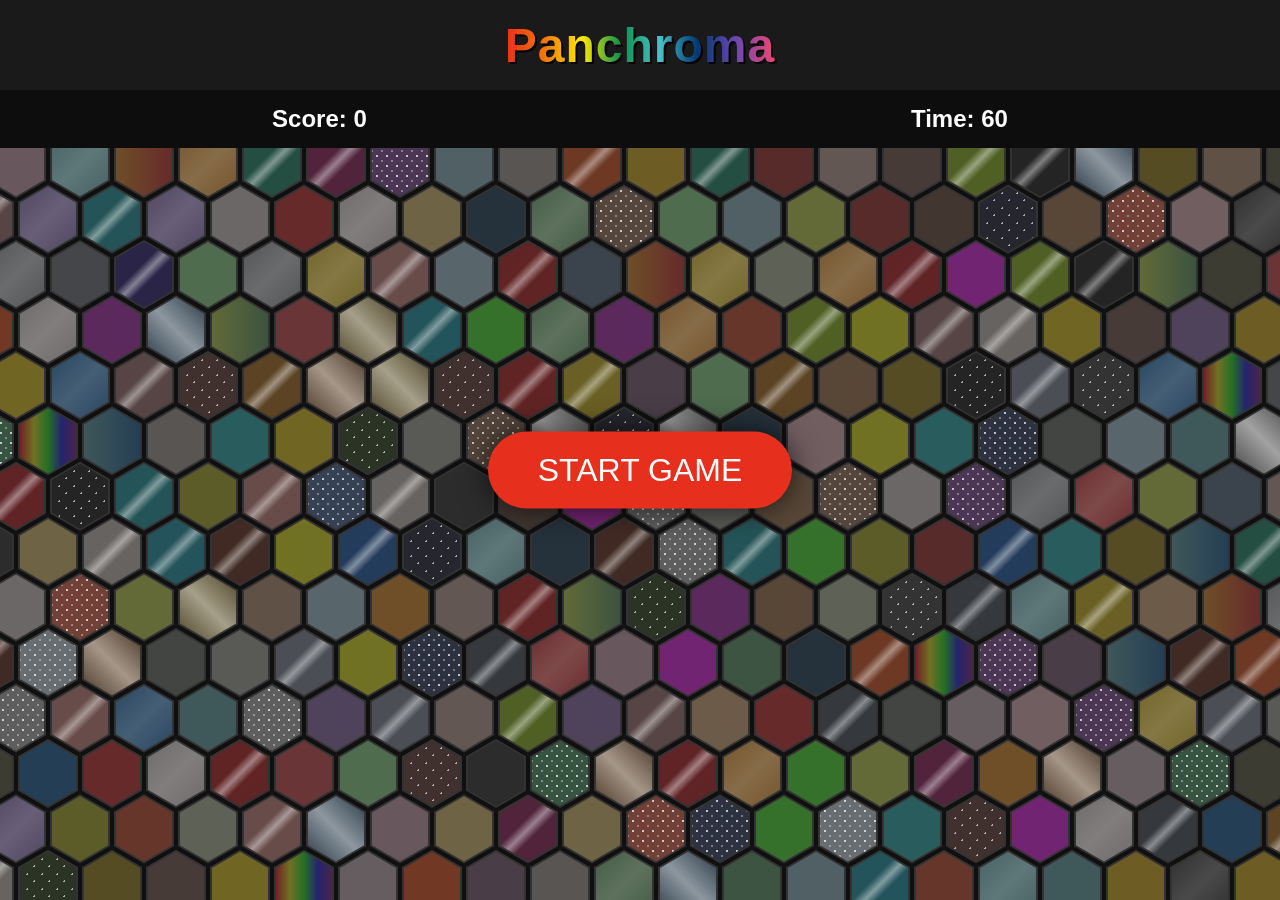
==== GameCode/index.html @ 55a170a0 "Move game files to GameCode/ and add redirect in root index.html Moved `index.html`, `script.js`, an" ====
<!DOCTYPE html>
<html lang="en">
<head>
    <meta charset="UTF-8">
    <meta name="viewport" content="width=device-width, initial-scale=1.0, maximum-scale=1.0, user-scalable=no">
    <title>Polymaker Panchroma Wall Game</title>
    <link rel="stylesheet" href="style.css">
</head>
<body>

    <div id="game-container">
        <header id="color-pop-display">
            <h1 id="pop-text">Panchroma</h1>
        </header>

        <div id="controls">
            <div id="score-board">Score: <span id="score">0</span></div>
            <div id="timer-board">Time: <span id="time">60</span></div>
        </div>

        <div id="game-board">
            <!-- Hexes will be generated here -->
        </div>

        <div id="overlay-container">
            <div id="game-over-message"></div>
            <button id="start-btn">START GAME</button>
        </div>
    </div>

    <script src="script.js"></script>
</body>
</html>
---- GameCode/style.css ----
:root {
    --hex-width: 60px; /* Base size */
    --hex-height: calc(var(--hex-width) * 1.1547);
    --bg-color: #1a1a1a;
    --text-color: #ffffff;
    --gap: 4px;
}

body {
    margin: 0;
    padding: 0;
    background-color: var(--bg-color);
    color: var(--text-color);
    font-family: 'Segoe UI', Tahoma, Geneva, Verdana, sans-serif;
    overflow: hidden; /* Prevent scrolling */
    touch-action: none; /* specific for game */
    display: flex;
    justify-content: center;
    align-items: center;
    height: 100vh;
    height: 100dvh; /* Better mobile support */
}

#game-container {
    width: 100%;
    height: 100%;
    display: flex;
    flex-direction: column;
    align-items: center;
    position: relative;
}

header#color-pop-display {
    height: 10vh;
    display: flex;
    justify-content: center;
    align-items: center;
    width: 100%;
    z-index: 10;
    position: relative;
}

#leaderboard-link {
    position: absolute;
    left: 20px;
    font-size: 2rem;
    text-decoration: none;
    filter: drop-shadow(0 0 2px rgba(255,255,255,0.3));
    transition: transform 0.2s;
    z-index: 20;
    cursor: pointer;
}
#leaderboard-link:hover {
    transform: scale(1.1);
    filter: drop-shadow(0 0 5px rgba(255,255,255,0.8));
}

#pop-text {
    font-size: 3rem;
    font-weight: 800; /* Bolder */
    margin: 0;
    text-align: center;
    transition: transform 0.2s cubic-bezier(0.175, 0.885, 0.32, 1.275);

    /* Bubble Effect Base */
    color: var(--pop-color, #fff);
    text-shadow:
        3px 3px 0 #000,
        -1px -1px 0 rgba(255, 255, 255, 0.3),
        0 0 10px var(--pop-color, rgba(255,255,255,0.5));
    letter-spacing: 1px;
}

/* Panchroma Rainbow Effect */
#pop-text.panchroma-title {
    background: linear-gradient(
        to right,
        #E72F1D, #F67405, #FFE800, #06924D, #4CC0C7, #003776, #6C47B2, #F24574
    );
    -webkit-background-clip: text;
    background-clip: text;
    color: transparent;
    text-shadow: none; /* Text shadow interferes with clip */
    filter: drop-shadow(2px 2px 0 #000); /* Drop shadow works with clipped text */
}

.pop-anim {
    animation: popBounce 0.6s cubic-bezier(0.68, -0.55, 0.265, 1.55);
}

@keyframes popBounce {
    0% { transform: scale(0.5); opacity: 0; }
    40% { transform: scale(1.3); opacity: 1; }
    70% { transform: scale(0.9); }
    100% { transform: scale(1); opacity: 1; }
}

#controls {
    display: flex;
    justify-content: space-around;
    width: 100%;
    padding: 15px;
    background: rgba(0,0,0,0.5);
    font-size: 1.5rem;
    font-weight: bold;
}

#game-board {
    flex: 1;
    display: flex;
    flex-direction: column;
    justify-content: center; /* Center vertically */
    align-items: center;     /* Center grid-container horizontally */
    width: 100%;
    padding: 20px;
    box-sizing: border-box;
    overflow: hidden; /* Ensure wall fits without scrolling */
}

/* New Container for Grid Alignment */
#grid-container {
    display: flex;
    flex-direction: column;
    align-items: flex-start; /* Key: align rows relative to left edge */
    width: fit-content;      /* Shrink to content width */
}

/* New Container for Grid Alignment */
#grid-container {
    display: flex;
    flex-direction: column;
    align-items: flex-start; /* Key: align rows relative to left edge */
    width: fit-content;      /* Shrink to content width */
}

.hex-row {
    display: flex;
    /* Adjust margin to include gap.
       For perfect interlocking with gap:
       Vertical Spacing = sqrt(3)/2 * (Width + Gap)
       Current Height (H) = sqrt(3)/2 * 2 * Width/sqrt(3) * 1.1547...
       H = 1.1547 * Width.

       We want vertical distance between centers = sqrt(3)/2 * (Width + Gap) = 0.866 * Width + 0.866 * Gap

       We have H = 1.1547 * Width.
       Overlap logic:
       Margin-top puts the row up.
       Center distance = H + margin-top.
       So margin-top = Center distance - H
       = 0.866 * Width + 0.866 * Gap - 1.1547 * Width
       = -0.2887 * Width + 0.866 * Gap.

       -0.2887 * Width is exactly -0.25 * H (since H=1.1547*W, 0.25*H = 0.2887*W).
       So margin-top = -0.25 * H + 0.866 * Gap.
    */
    margin-top: calc(var(--hex-height) * -0.25 + var(--gap) * 0.866);
    /* Remove bottom margin to avoid double overlap */
    margin-bottom: 0;
}

.hex-row:first-child {
    margin-top: 0;
}

.hex-row:nth-child(even) {
    margin-left: calc(var(--hex-width) * 0.5 + var(--gap) / 2);
}

/* Wrapper for layout and outer glow */
.hex {
    width: var(--hex-width);
    height: var(--hex-height);
    margin: 0 calc(var(--gap) / 2);
    display: flex;
    justify-content: center;
    align-items: center;
    cursor: pointer;
    position: relative;
    /* No clip-path here so drop-shadow can go outside */
    transition: filter 0.2s, transform 0.1s;
    filter: drop-shadow(0 0 2px #000000);
}

/* Inner visual element with shape */
.hex-inner {
    width: 100%;
    height: 100%;
    background-color: #333; /* Default off color */
    clip-path: polygon(50% 0%, 100% 25%, 100% 75%, 50% 100%, 0% 75%, 0% 25%);
    position: relative;
    transition: background-color 0.2s;
}

.hex-inner::before {
    content: '';
    position: absolute;
    top: 2px; left: 2px; right: 2px; bottom: 2px;
    background: var(--hex-bg, var(--hex-color, #444));
    clip-path: polygon(50% 0%, 100% 25%, 100% 75%, 50% 100%, 0% 75%, 0% 25%);
    opacity: 0.3; /* Dim by default */
    transition: opacity 0.2s;
    z-index: 1;
}

.hex.active {
    z-index: 2; /* Bring to front */
    /* Glow effect outside the shape */
    filter: drop-shadow(0 0 4px #FFFFFF) drop-shadow(0 0 15px var(--hex-color)) brightness(1.2);
    transform: scale(1.05); /* Slight pop */
}

.hex.active .hex-inner::before {
    opacity: 1;
    /* Inner brightness is handled by parent filter */
}

#overlay-container {
    position: absolute;
    top: 50%;
    left: 50%;
    transform: translate(-50%, -50%);
    display: flex;
    flex-direction: column;
    align-items: center;
    z-index: 100;
    pointer-events: none;
    width: 100%;
}

#game-over-message {
    font-size: 3rem;
    font-weight: 800;
    color: #ffffff;
    text-align: center;
    text-shadow:
        2px 2px 0 #000,
        -1px -1px 0 #000,
        1px -1px 0 #000,
        -1px 1px 0 #000,
        1px 1px 0 #000;
    margin-bottom: 20px;
    opacity: 0;
    transition: opacity 0.3s;
    pointer-events: none;
}

#start-btn {
    /* Removed absolute positioning as it is now in a flex container */
    padding: 20px 50px;
    font-size: 2rem;
    background-color: #e72f1d;
    color: white;
    border: none;
    border-radius: 50px;
    cursor: pointer;
    box-shadow: 0 0 30px rgba(0,0,0,0.7);
    white-space: nowrap;
    pointer-events: auto;
    margin-top: 20px;
}

#start-btn:disabled {
    background-color: #555;
    cursor: not-allowed;
    opacity: 0;
    pointer-events: none;
}

/* Color Type Finishes */

/* Common After setup for texture overlays */
.hex-inner::after {
    content: '';
    position: absolute;
    top: 2px; left: 2px; right: 2px; bottom: 2px;
    clip-path: polygon(50% 0%, 100% 25%, 100% 75%, 50% 100%, 0% 75%, 0% 25%);
    pointer-events: none;
    z-index: 2;
    opacity: 0; /* Hidden by default */
    transition: opacity 0.2s;
}

/* Active state for effects that should appear on activation or be visible always?
   Let's make them visible always but faint, and stronger when active.
*/

/* Satin: Soft sheen */
.hex.satin .hex-inner::after {
    background: linear-gradient(135deg, rgba(255,255,255,0.05) 0%, rgba(255,255,255,0.3) 50%, rgba(255,255,255,0.05) 100%);
    opacity: 0.5;
}
.hex.satin.active .hex-inner::after {
    opacity: 0.8;
}

/* Silk: Strong, sharp sheen */
.hex.silk .hex-inner::after {
    background: linear-gradient(135deg, rgba(255,255,255,0) 40%, rgba(255,255,255,0.7) 50%, rgba(255,255,255,0) 60%);
    opacity: 0.6;
}
.hex.silk.active .hex-inner::after {
    opacity: 1;
}

/* Galaxy: Sparkles on dark background */
.hex.galaxy .hex-inner::after {
    background-image:
        radial-gradient(white 1px, transparent 1px),
        radial-gradient(white 1px, transparent 1px);
    background-size: 15px 15px;
    background-position: 0 0, 7px 7px;
    opacity: 0.6;
}
.hex.galaxy.active .hex-inner::after {
    opacity: 1;
}

/* Starlight: Denser sparkles */
.hex.starlight .hex-inner::after {
    background-image:
        radial-gradient(white 1.5px, transparent 1.5px),
        radial-gradient(rgba(255,255,255,0.5) 1px, transparent 1px);
    background-size: 10px 10px;
    background-position: 0 0, 5px 5px;
    opacity: 0.7;
}
.hex.starlight.active .hex-inner::after {
    opacity: 1;
}

/* Metallic: Metallic gradient reflection */
.hex.metallic .hex-inner::after {
    background: linear-gradient(45deg, rgba(0,0,0,0.3) 0%, rgba(255,255,255,0.6) 50%, rgba(0,0,0,0.3) 100%);
    opacity: 0.7;
}
.hex.metallic.active .hex-inner::after {
    opacity: 1;
}

/* Glow: Enhanced outer glow when active */
.hex.glow.active {
    filter: drop-shadow(0 0 5px #fff) drop-shadow(0 0 20px var(--hex-color)) drop-shadow(0 0 40px var(--hex-color)) brightness(1.5);
}

/* Neon: Intense brightness */
.hex.neon.active {
    filter: drop-shadow(0 0 2px #fff) drop-shadow(0 0 10px var(--hex-color)) drop-shadow(0 0 20px var(--hex-color)) saturate(200%) brightness(1.3);
}

/* Translucent: Lower opacity */
.hex.translucent .hex-inner::before {
    opacity: 0.2; /* Dimmer when inactive */
}
.hex.translucent.active .hex-inner::before {
    opacity: 0.7; /* Not fully opaque when active to simulate transparency */
}
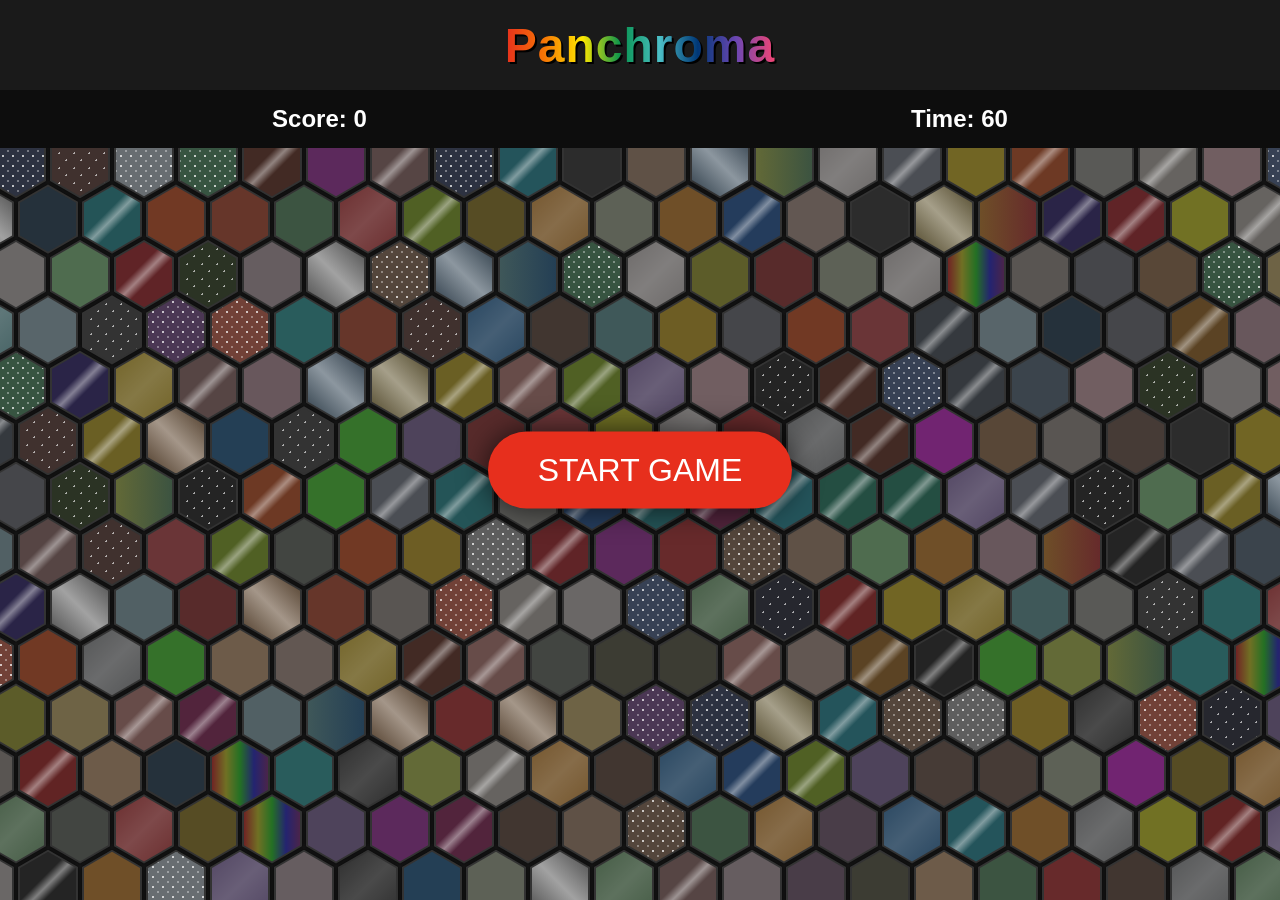
==== commit c778ed0f: "Enforce minimum resolution to prevent tile minimization exploit Added a resolution check that ensure" ====
--- a/GameCode/index.html
+++ b/GameCode/index.html
@@ -28,6 +28,10 @@
         </div>
     </div>
 
+    <div id="resolution-warning">
+        Please increase your window size to play.
+    </div>
+
     <script src="script.js"></script>
 </body>
 </html>
--- a/GameCode/style.css
+++ b/GameCode/style.css
@@ -355,3 +355,22 @@
 .hex.translucent.active .hex-inner::before {
     opacity: 0.7; /* Not fully opaque when active to simulate transparency */
 }
+
+#resolution-warning {
+    position: fixed;
+    top: 0;
+    left: 0;
+    width: 100%;
+    height: 100%;
+    background: rgba(0, 0, 0, 0.95);
+    color: white;
+    font-size: 2rem;
+    font-weight: bold;
+    display: none;
+    justify-content: center;
+    align-items: center;
+    text-align: center;
+    z-index: 9999;
+    padding: 20px;
+    box-sizing: border-box;
+}
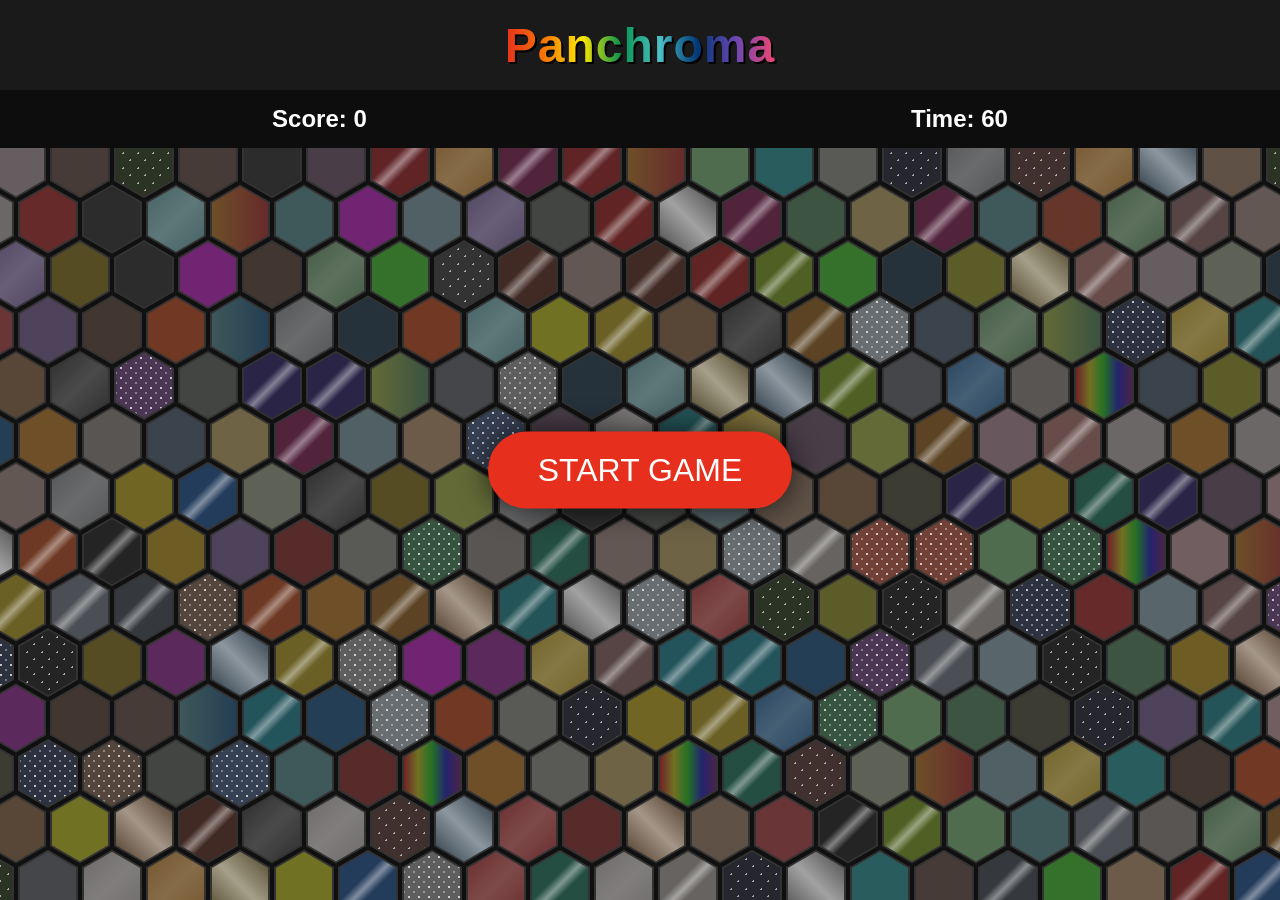
==== commit 6ed1b02f: "Enforce stricter minimum resolution (500px height) Increased the minimum height requirement from 320" ====
--- a/GameCode/index.html
+++ b/GameCode/index.html
@@ -29,7 +29,8 @@
     </div>
 
     <div id="resolution-warning">
-        Please increase your window size to play.
+        Please increase your window size to play.<br>
+        (Minimum 500px Height required)
     </div>
 
     <script src="script.js"></script>
